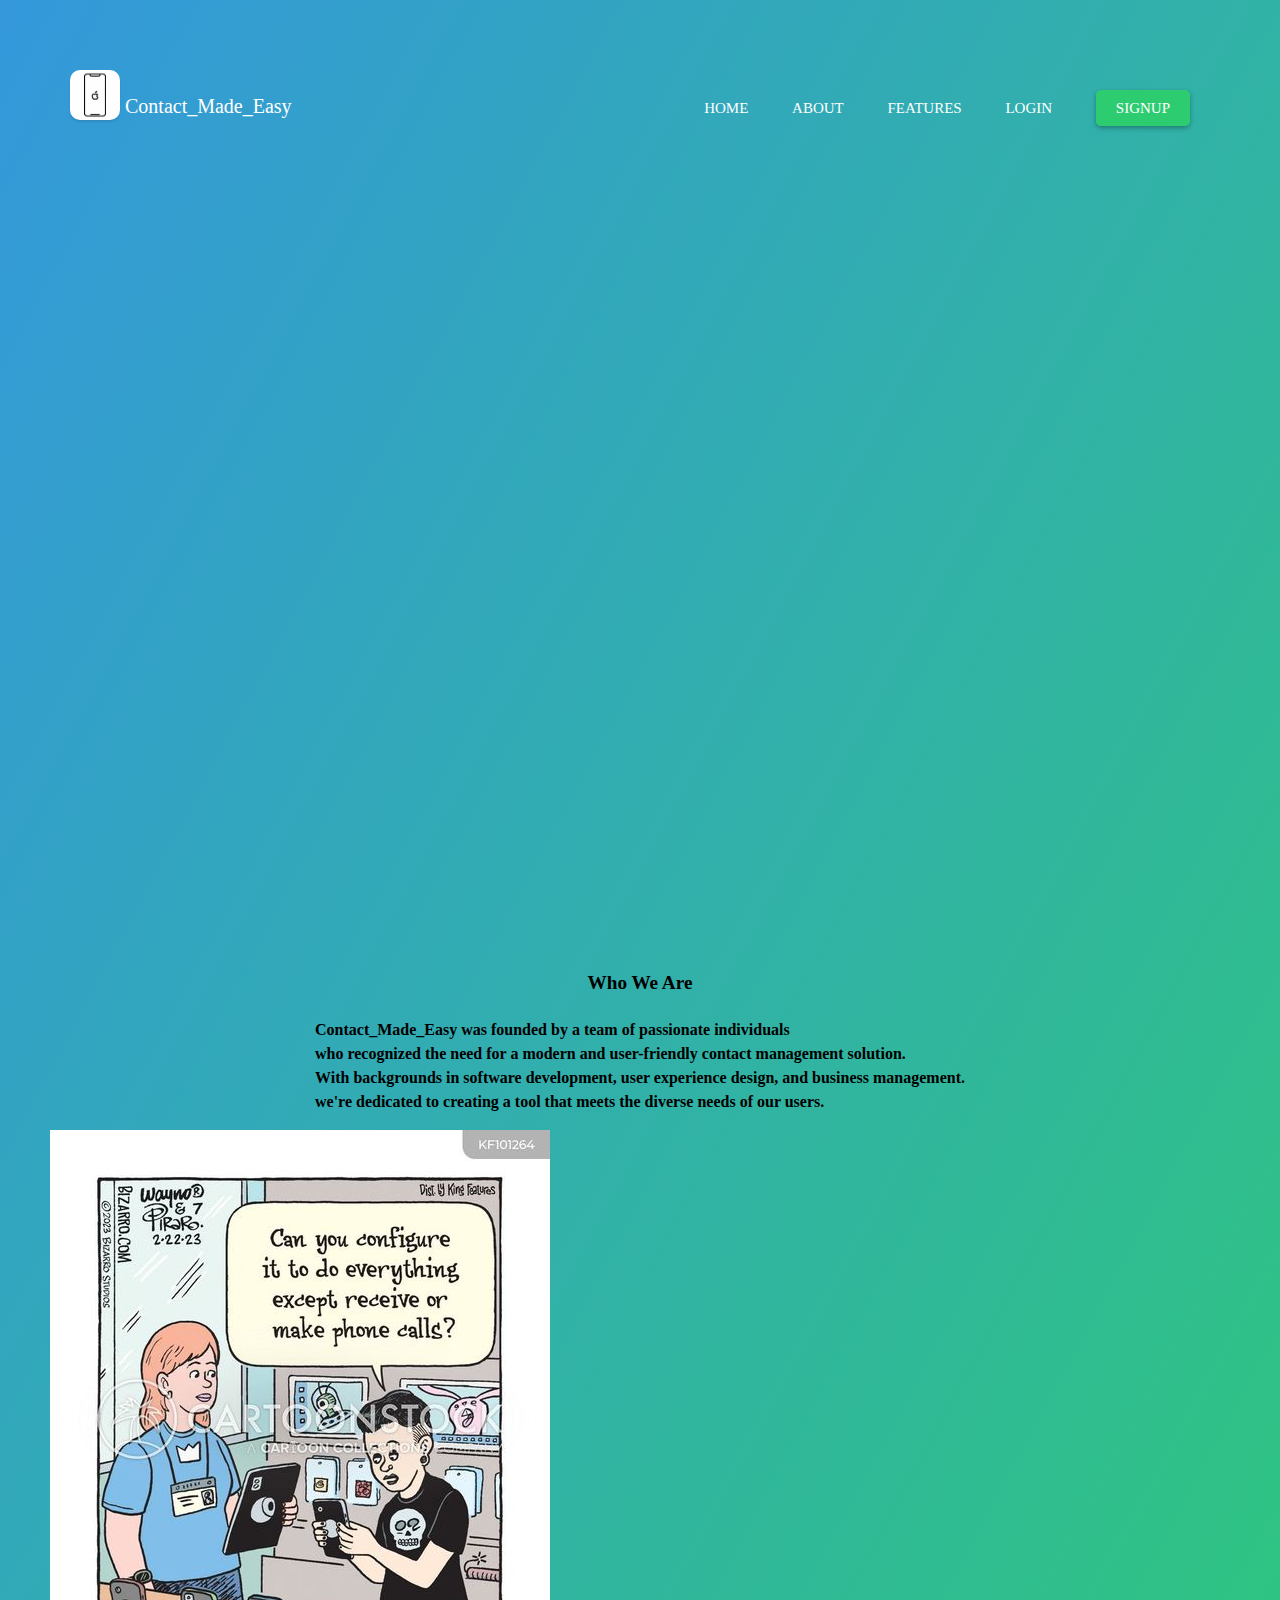
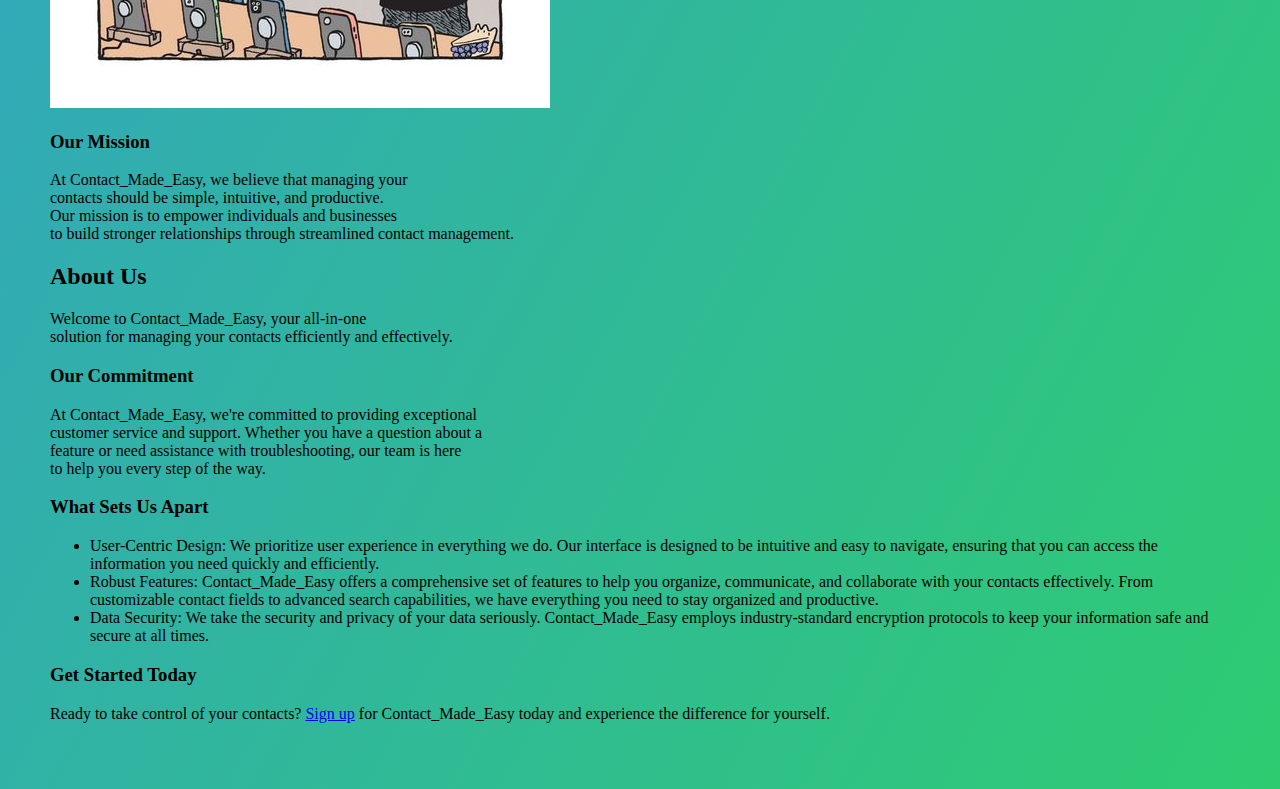
==== about_us.html @ 2ba915b5 "Okay" ====
<!DOCTYPE html>
<html lang="en">
<head>
	<meta charset="UTF-8">
	<meta name="viewport" content="width=device-width, initial-scale=1.0">
	<title>Contact Management App</title>
	<link rel="stylesheet" href="AboutUs.css">
</head>
<body>

<header>

	<div class="header-content" style="padding-left: 20px; padding-right: 20px; margin-right: 15px">
		<div class="nav-links">
			<a href="#">HOME</a>
			<a href="#">ABOUT</a>
			<a href="#">FEATURES</a>
			<a href="#">LOGIN</a>
			<a href="#" class="signup">SIGNUP</a>
		</div>

	</div>
</header>

<div class="container">

	<img src="asset/PhoneOne.jpeg" alt="PhoneOne Logo" class="phone-logo">

	<div class="app-name">Contact_Made_Easy</div>

	</div>

<div class = "hero-section">
	<div >
		<h3>Who We Are<span style="color: #4caf4f; display: block"> </span></h3>
		<p>Contact_Made_Easy was founded by a team of passionate individuals <br>
			who recognized the need for a modern and user-friendly contact management solution.<br>
			With backgrounds in software development, user experience design, and business management. <br>
			we're dedicated to creating a tool that meets the diverse needs of our users.</p>
	</div>
			<img src=" /asset/About.jpg" alt="About_Us_Logo,">

	<div class = "sub-hero-section">
		<div>
		<h3>Our Mission</h3>
		<p> At Contact_Made_Easy, we believe that managing your <br>
			contacts should be simple, intuitive, and productive. <br>
			Our mission is to empower individuals and businesses<br>
			to build stronger relationships through streamlined contact management.</p>
		</div>
		<div>
			<h2>About Us</h2>
			<p> Welcome to Contact_Made_Easy, your all-in-one <br>
				solution for managing your contacts efficiently and effectively.</p>

		</div>
		<div>
			<h3>Our Commitment</h3>
			<p> At Contact_Made_Easy, we're committed to providing exceptional <br>
				customer service and support. Whether you have a question about a <br>
				feature or need assistance with troubleshooting, our team is here <br>
				to help you every step of the way.</p>
		</div>
	</div>

	<div class = "sub-hero-section-A">
		<div>
		<h3>What Sets Us Apart <span style="color: #4caf4f; display: block"> </span></h3>
		<ul>
			<li>User-Centric Design: We prioritize user experience in everything we do. Our interface is designed to be intuitive and easy to navigate, ensuring that you can access the information you need quickly and efficiently.</li>
			<li>Robust Features: Contact_Made_Easy offers a comprehensive set of features to help you organize, communicate, and collaborate with your contacts effectively. From customizable contact fields to advanced search capabilities, we have everything you need to stay organized and productive.</li>
			<li>Data Security: We take the security and privacy of your data seriously. Contact_Made_Easy employs industry-standard encryption protocols to keep your information safe and secure at all times.</li>
		</ul>
	   </div>
		<div>
			<h3>Get Started Today</h3>
			<p>Ready to take control of your contacts? <a href="signup.html">Sign up</a> for Contact_Made_Easy today and experience the difference for yourself.</p>

		</div>
	</div>




</div>


</body>
</html>
---- AboutUs.css ----
body {
    margin: 0;
    padding: 50px;
    background: linear-gradient(to bottom right, #3498db, #2ecc71);
}
.container {
    position: relative;
    width: 100%;
    height: 100vh;
}
.phone-logo {
    position: absolute;
    top: 20px;
    left: 20px;
    width: 50px;
    height: auto;
    border-radius: 10px;
    box-shadow: 0 2px 2px rgba(0, 0, 0, 0.1);
    margin-left: auto;
    margin-right: auto;
}
.app-name {
    position: absolute;
    top: 45px;
    left: 75px;
    font-size: 20px;
    color: #fff;
    font-weight: lighter;
}
.header-content {
    position: absolute;
    display: flex;
    color: #fff;
    padding: 50px;
    font-weight: lighter;
    right: 35px;
    font-size: 15px;
    margin-left: auto;
    margin-right: auto;



}

.nav-links a {
    color: #fff;
    text-decoration: white;
    margin-left: 20px;
    margin-right: 20px;

}

.signup {
    color: #fff;
    text-decoration: none;
    margin-right: 20px;
    padding: 10px 20px;
    border-radius: 5px;
    background-color: #2ecc71;
    box-shadow: 0 2px 5px rgba(0, 0, 0, 0.3);
    cursor: pointer;
}


.signup-up-button:hover {
    background-color: #03130a;
    padding: 13px 23px;
}


.hero-section > div > h3{
    display: flex;
    justify-content: center;
    align-items: center;
    text-align: center;
    margin-bottom: 00px;
    flex-direction: column;


}

.hero-section > div > p{
    display: flex;
    justify-content: center;
    align-items: center;
    flex-direction: column;
}

.hero-section > div > h3 {
    font-weight: bold;
    font-size: 1.2em;
    line-height: 1.5;
    margin-bottom: 20px;
}

.hero-section > div > p {
    font-weight: bold;
    font-size: 1em;
    line-height: 1.5;
}
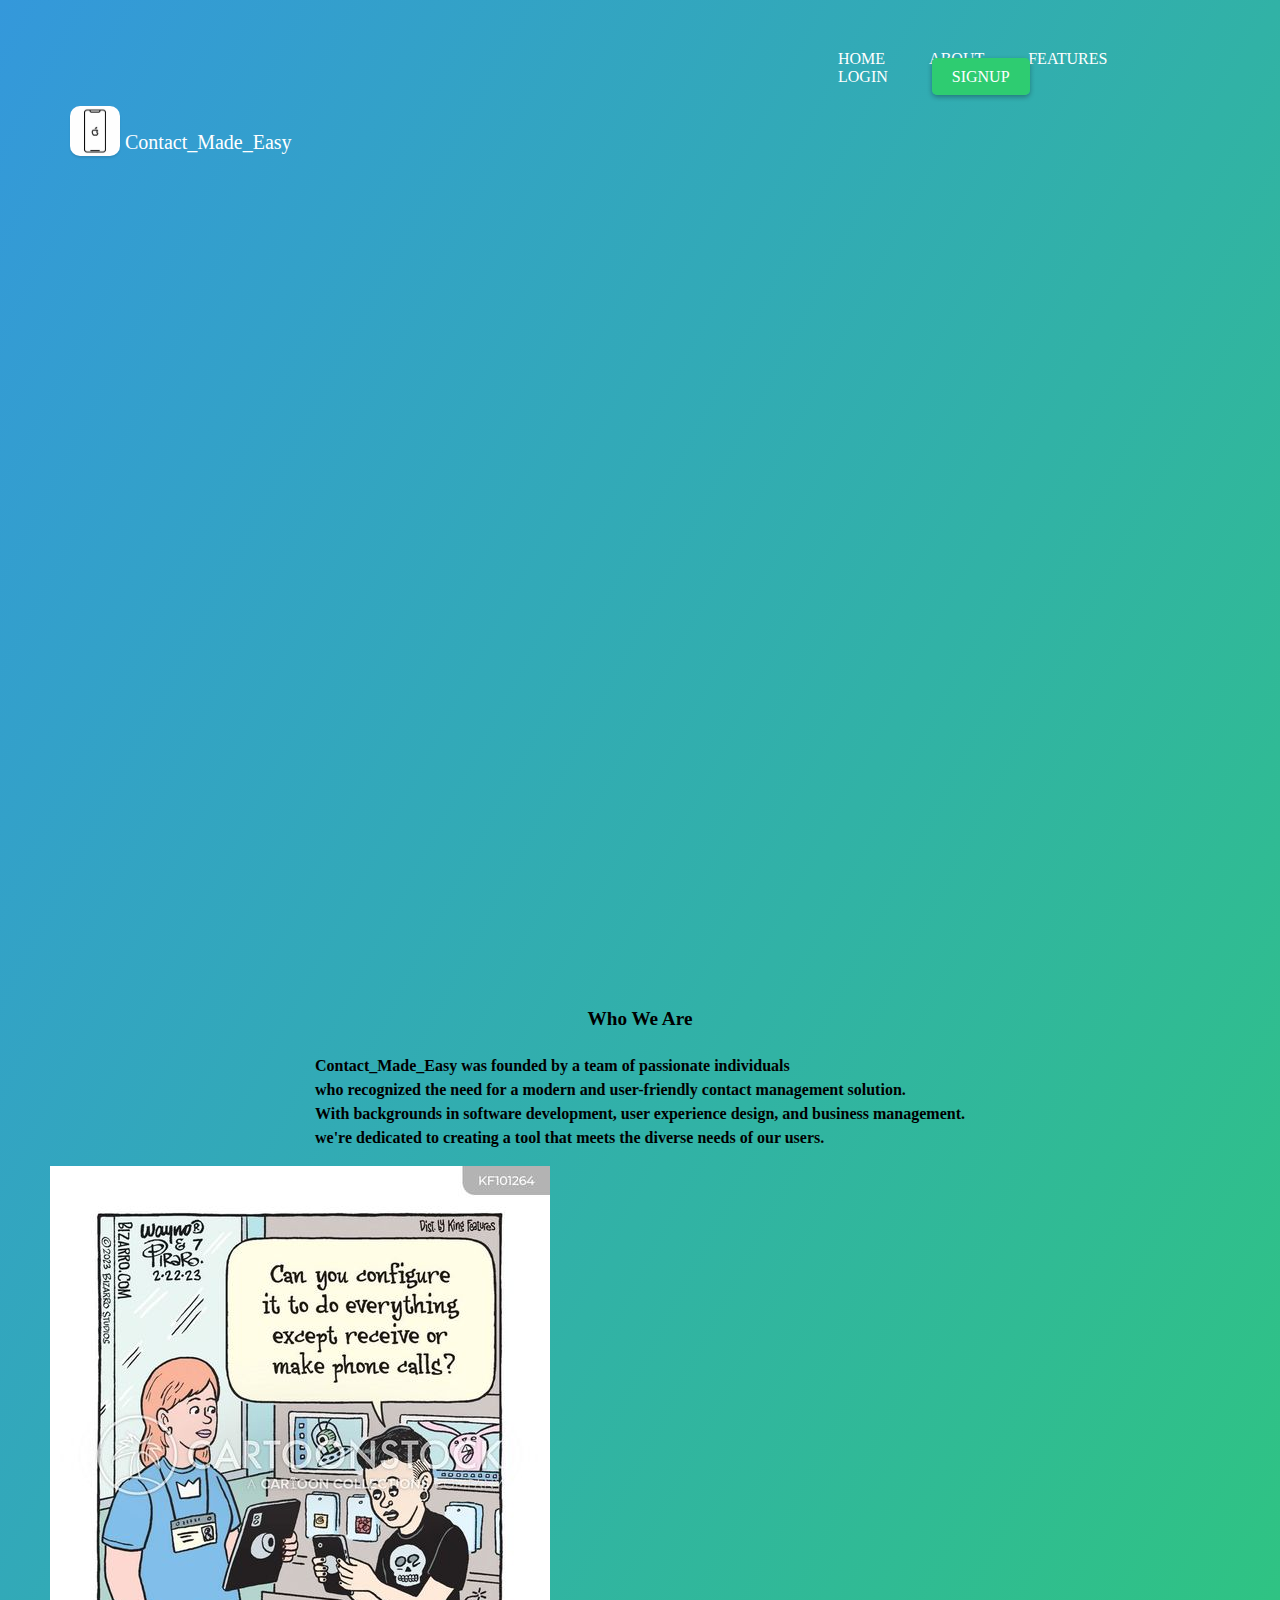
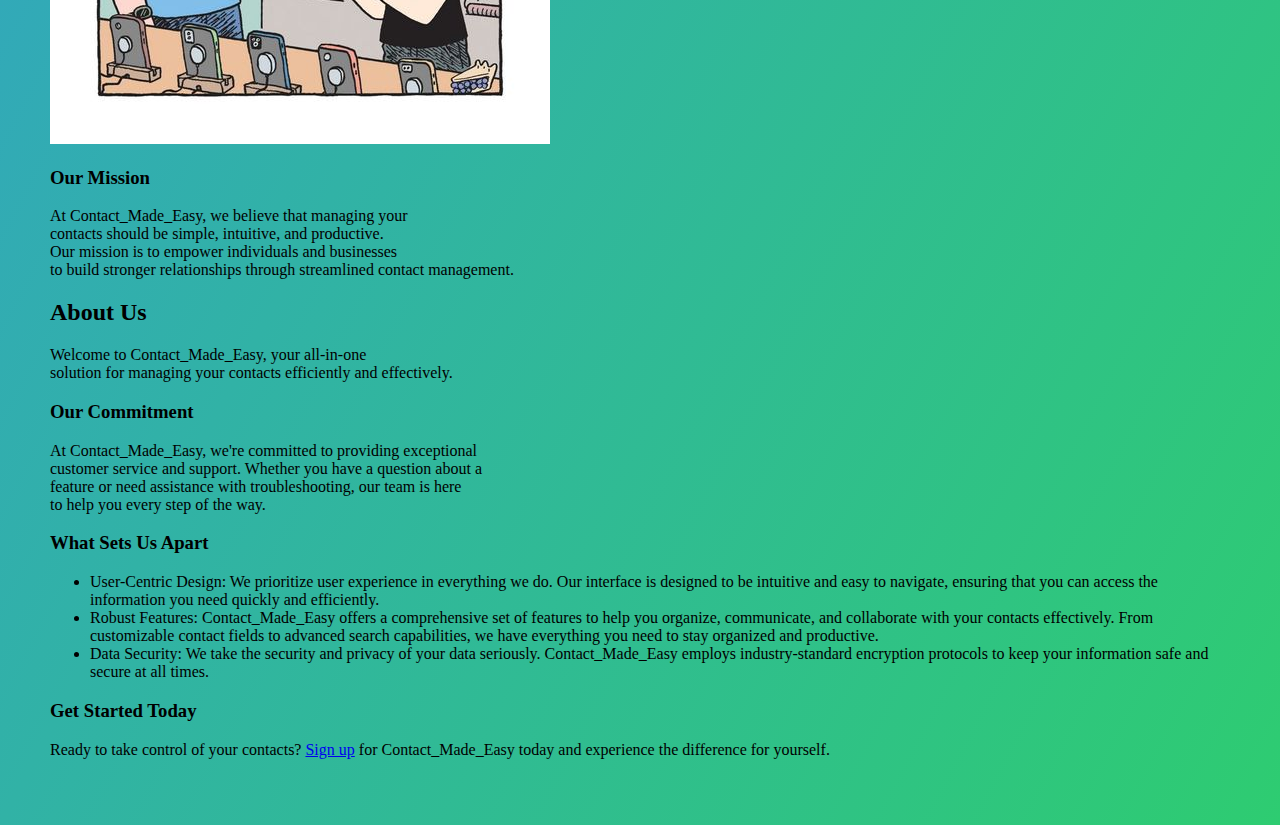
==== commit f21f6c38: "Front_End" ====
--- a/about_us.html
+++ b/about_us.html
@@ -10,13 +10,13 @@
 
 <header>
 
-	<div class="header-content" style="padding-left: 20px; padding-right: 20px; margin-right: 15px">
+	<div class="header-content" style="padding-left: 768px; padding-right: 20px; margin-right: 15px">
 		<div class="nav-links">
-			<a href="#">HOME</a>
-			<a href="#">ABOUT</a>
-			<a href="#">FEATURES</a>
-			<a href="#">LOGIN</a>
-			<a href="#" class="signup">SIGNUP</a>
+			<a href="index.html">HOME</a>
+			<a href="about_us.html">ABOUT</a>
+			<a href="features.html">FEATURES</a>
+			<a href="login.html">LOGIN</a>
+			<a href="signup.html" class="signup">SIGNUP</a>
 		</div>
 
 	</div>
--- a/AboutUs.css
+++ b/AboutUs.css
@@ -27,19 +27,18 @@
     color: #fff;
     font-weight: lighter;
 }
+.header {
+    display: flex;
+    justify-content: space-between;
+    align-items: center;
+    padding: 50px;
+    color: #fff;
+    font-weight: lighter;
+}
+
 .header-content {
-    position: absolute;
     display: flex;
-    color: #fff;
-    padding: 50px;
-    font-weight: lighter;
-    right: 35px;
-    font-size: 15px;
-    margin-left: auto;
-    margin-right: auto;
-
-
-
+    align-items: center;
 }
 
 .nav-links a {
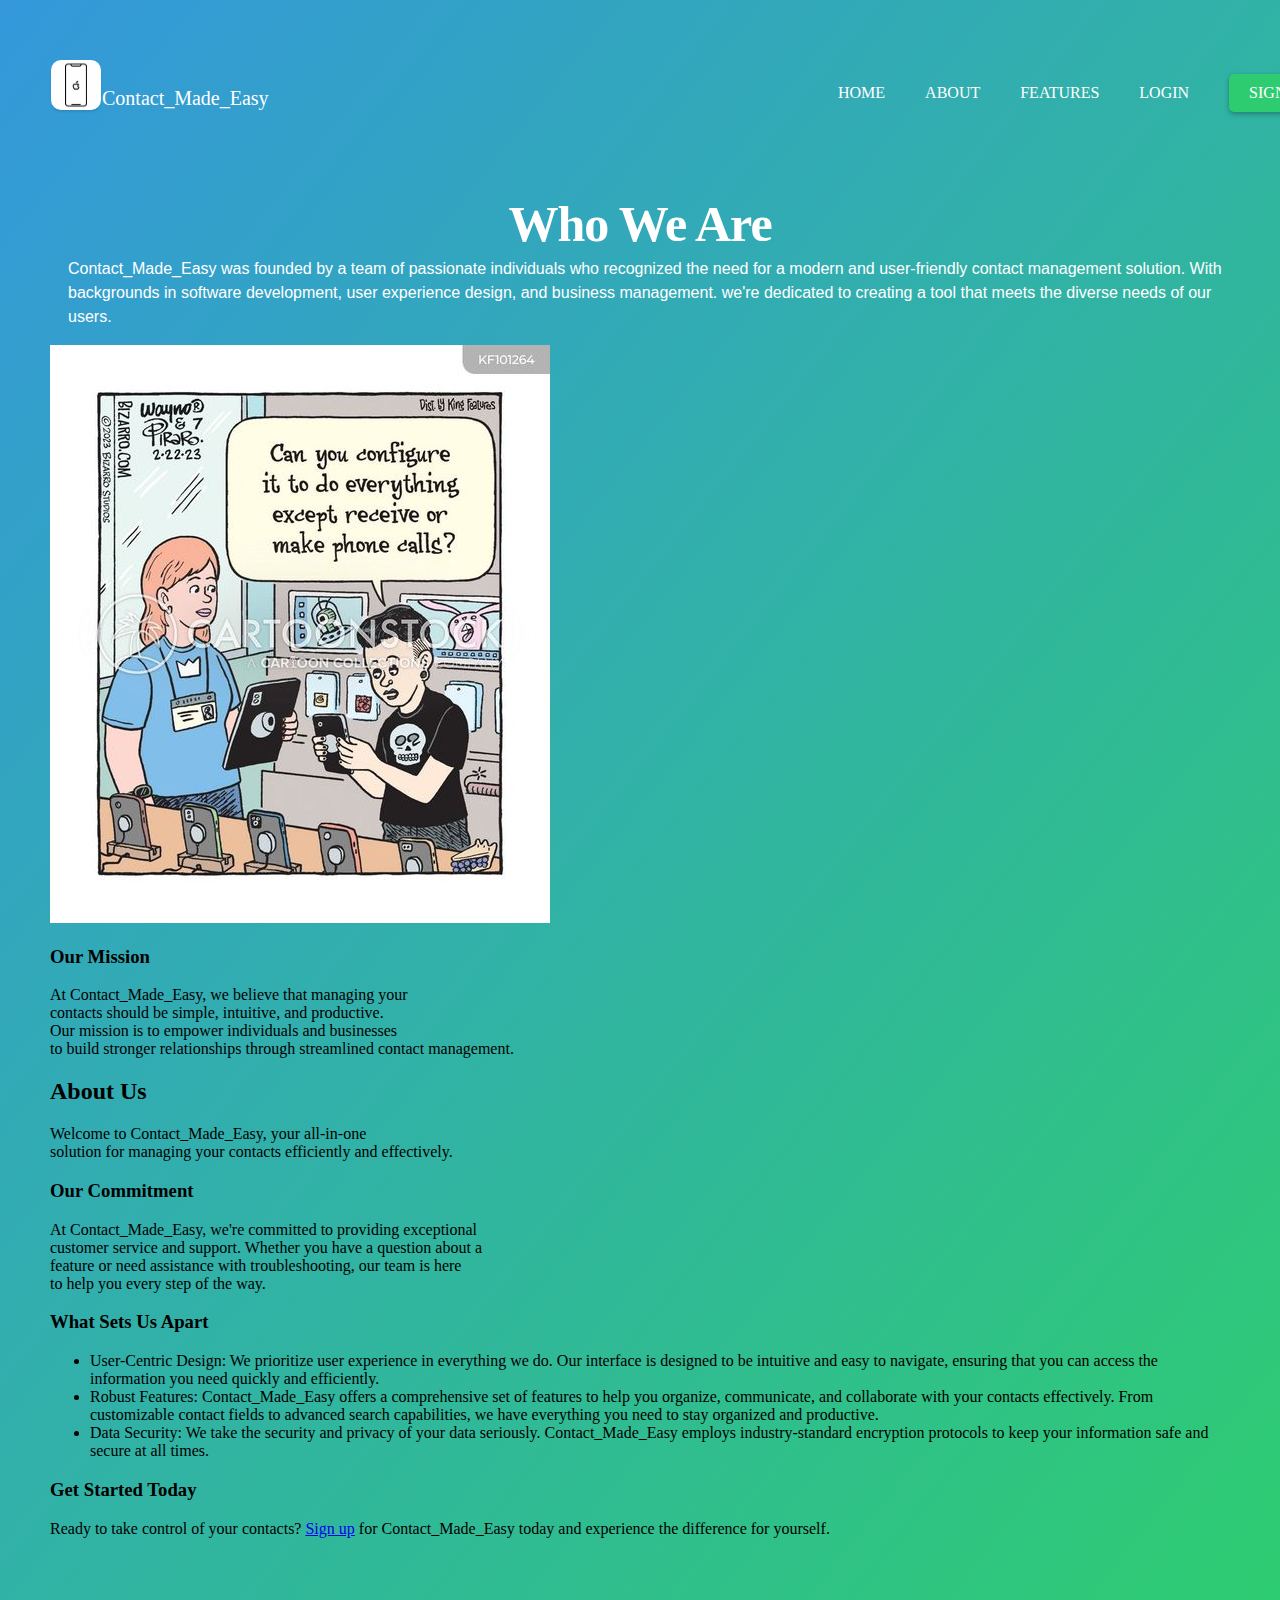
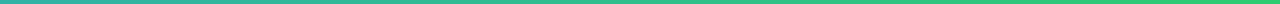
==== commit cf18ae71: "PenisActive" ====
--- a/about_us.html
+++ b/about_us.html
@@ -9,33 +9,29 @@
 <body>
 
 <header>
-
-	<div class="header-content" style="padding-left: 768px; padding-right: 20px; margin-right: 15px">
-		<div class="nav-links">
+	<div class="header-content" style="padding-left: 768px; padding-right: 49px; margin-right: 30px; padding-top: 10px; width: 480px">
+		<div class="nav-links" style="padding-right: 49px;padding-top: 14px;">
 			<a href="index.html">HOME</a>
 			<a href="about_us.html">ABOUT</a>
 			<a href="features.html">FEATURES</a>
-			<a href="login.html">LOGIN</a>
-			<a href="signup.html" class="signup">SIGNUP</a>
+			<a href="#">LOGIN</a>
+			<a href="#" class="signup">SIGNUP</a>
+		</div>
+
+		<div class="container">
+			<img src="asset/PhoneOne.jpeg" alt="PhoneOne Logo" class="phone-logo">
+			<div class="app-name">Contact_Made_Easy</div>
 		</div>
 
 	</div>
 </header>
 
-<div class="container">
-
-	<img src="asset/PhoneOne.jpeg" alt="PhoneOne Logo" class="phone-logo">
-
-	<div class="app-name">Contact_Made_Easy</div>
-
-	</div>
-
 <div class = "hero-section">
 	<div >
-		<h3>Who We Are<span style="color: #4caf4f; display: block"> </span></h3>
-		<p>Contact_Made_Easy was founded by a team of passionate individuals <br>
-			who recognized the need for a modern and user-friendly contact management solution.<br>
-			With backgrounds in software development, user experience design, and business management. <br>
+		<h3>Who We Are</h3>
+		<p> Contact_Made_Easy was founded by a team of passionate individuals
+			who recognized the need for a modern and user-friendly contact management solution.
+			With backgrounds in software development, user experience design, and business management.
 			we're dedicated to creating a tool that meets the diverse needs of our users.</p>
 	</div>
 			<img src=" /asset/About.jpg" alt="About_Us_Logo,">
--- a/AboutUs.css
+++ b/AboutUs.css
@@ -3,15 +3,55 @@
     padding: 50px;
     background: linear-gradient(to bottom right, #3498db, #2ecc71);
 }
+
+.header {
+    display: flex;
+    justify-content: space-between;
+    align-items: center;
+    padding: 50px;
+    color: #fff;
+    font-weight: lighter;
+    max-width: 1200px;
+    margin: 0 auto;
+}
+
+.nav-links {
+    display: flex;
+    justify-content: space-between;
+    align-items: center;
+    width: 100%;
+}
+.header-content {
+    display: flex;
+    align-items: center;
+}
 .container {
     position: relative;
     width: 100%;
-    height: 100vh;
+    margin: 0;
+    padding-top:50px;
+    /*display: flex;*/
+}
+
+.container > h1{
+    display: flex;
+    justify-content: center;
+    align-items: center;
+    position: relative;
+    width: 100%;
+    margin: 0;
+    padding-top:50px;
+}
+
+.container > div > h2{
+    position: absolute;
+    width: 100%;
+    color: white;
 }
 .phone-logo {
     position: absolute;
-    top: 20px;
-    left: 20px;
+    top: -1px;
+    left: -1296px;
     width: 50px;
     height: auto;
     border-radius: 10px;
@@ -21,25 +61,13 @@
 }
 .app-name {
     position: absolute;
-    top: 45px;
-    left: 75px;
+    top: 26px;
+    left: -1245px;
     font-size: 20px;
     color: #fff;
-    font-weight: lighter;
-}
-.header {
-    display: flex;
-    justify-content: space-between;
-    align-items: center;
-    padding: 50px;
-    color: #fff;
-    font-weight: lighter;
+    /*font-weight: lighter;*/
 }
 
-.header-content {
-    display: flex;
-    align-items: center;
-}
 
 .nav-links a {
     color: #fff;
@@ -65,35 +93,28 @@
     background-color: #03130a;
     padding: 13px 23px;
 }
-
-
 .hero-section > div > h3{
-    display: flex;
+    font-family: IBM Plex Sans, serif;
+    font-style: normal;
+    font-weight: 600;
+    font-size: 50px;
+    line-height: 65px;
+    text-align: center;
+    padding-top: 30px;
+    letter-spacing: -.02em;
+    color: #fff;
     justify-content: center;
-    align-items: center;
-    text-align: center;
-    margin-bottom: 00px;
-    flex-direction: column;
-
 
 }
 
 .hero-section > div > p{
-    display: flex;
+    font-family: Arial, serif;
+    font-style: normal;
+    font-weight: 400;
+    font-size: 16px;
+    line-height: 150.5%;
+    color: #fff;
+    padding-left: 18px;
     justify-content: center;
-    align-items: center;
-    flex-direction: column;
-}
-
-.hero-section > div > h3 {
-    font-weight: bold;
-    font-size: 1.2em;
-    line-height: 1.5;
-    margin-bottom: 20px;
-}
-
-.hero-section > div > p {
-    font-weight: bold;
-    font-size: 1em;
-    line-height: 1.5;
-}
+    margin-top: -50px;
+}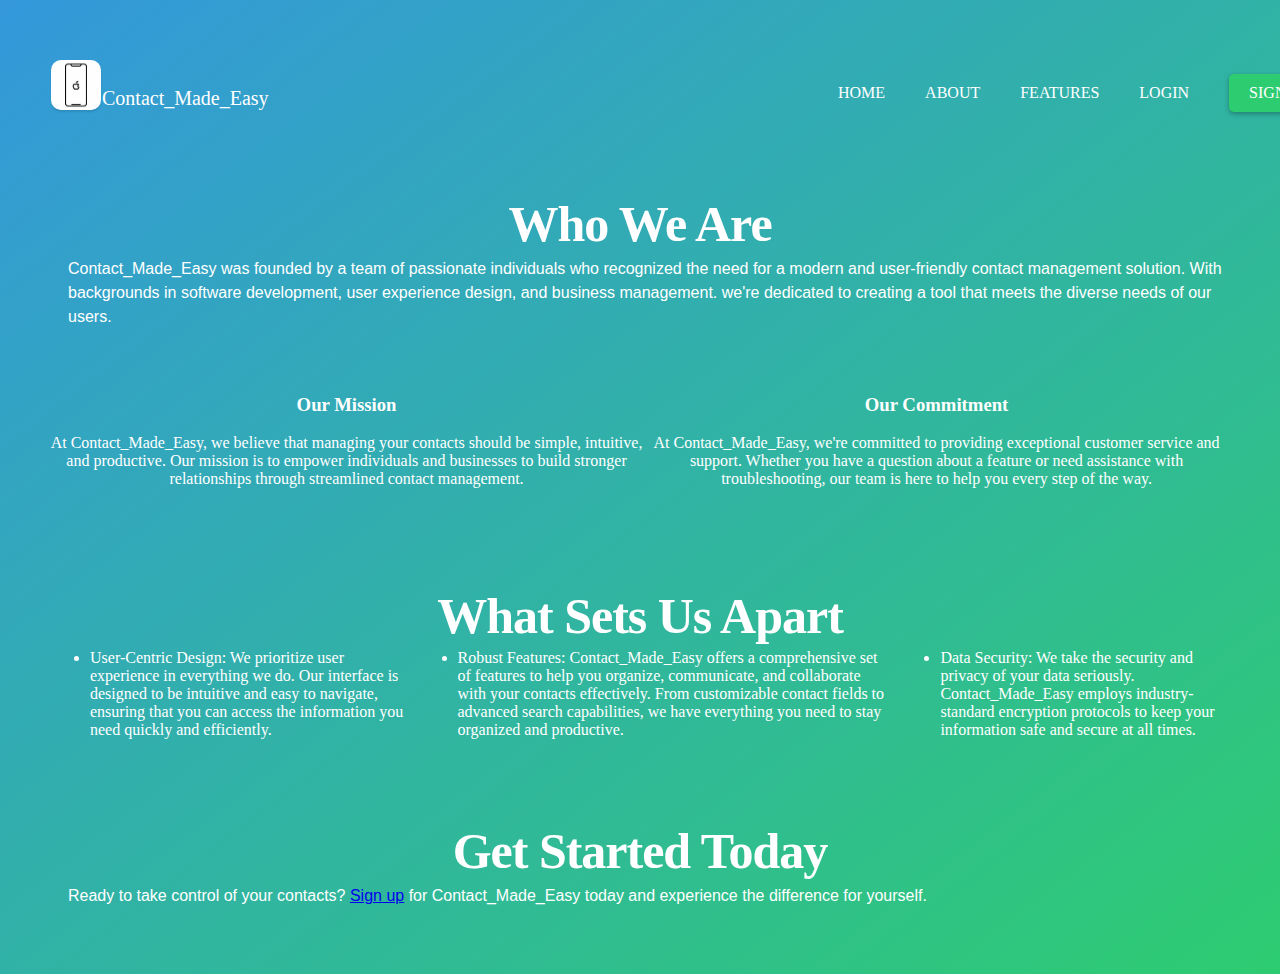
==== commit b0a1a1dc: "SleepIsGood" ====
--- a/about_us.html
+++ b/about_us.html
@@ -34,27 +34,27 @@
 			With backgrounds in software development, user experience design, and business management.
 			we're dedicated to creating a tool that meets the diverse needs of our users.</p>
 	</div>
-			<img src=" /asset/About.jpg" alt="About_Us_Logo,">
+<!--			<img src=" /asset/HAPPY_TWO.jpeg" alt="About_Us_Logo,">-->
 
 	<div class = "sub-hero-section">
 		<div>
-		<h3>Our Mission</h3>
-		<p> At Contact_Made_Easy, we believe that managing your <br>
-			contacts should be simple, intuitive, and productive. <br>
-			Our mission is to empower individuals and businesses<br>
-			to build stronger relationships through streamlined contact management.</p>
+			<h3>Our Mission</h3>
+			<p> At Contact_Made_Easy, we believe that managing your
+				contacts should be simple, intuitive, and productive.
+				Our mission is to empower individuals and businesses
+				to build stronger relationships through streamlined contact management.</p>
 		</div>
-		<div>
-			<h2>About Us</h2>
-			<p> Welcome to Contact_Made_Easy, your all-in-one <br>
-				solution for managing your contacts efficiently and effectively.</p>
+<!--		<div>-->
+<!--			<h3>Our App</h3>-->
+<!--			<p> Welcome to Contact_Made_Easy, your all-in-one-->
+<!--				solution for managing your contacts efficiently and effectively.</p>-->
 
-		</div>
+<!--		</div>-->
 		<div>
 			<h3>Our Commitment</h3>
-			<p> At Contact_Made_Easy, we're committed to providing exceptional <br>
-				customer service and support. Whether you have a question about a <br>
-				feature or need assistance with troubleshooting, our team is here <br>
+			<p> At Contact_Made_Easy, we're committed to providing exceptional
+				customer service and support. Whether you have a question about a
+				feature or need assistance with troubleshooting, our team is here
 				to help you every step of the way.</p>
 		</div>
 	</div>
@@ -68,13 +68,12 @@
 			<li>Data Security: We take the security and privacy of your data seriously. Contact_Made_Easy employs industry-standard encryption protocols to keep your information safe and secure at all times.</li>
 		</ul>
 	   </div>
-		<div>
-			<h3>Get Started Today</h3>
-			<p>Ready to take control of your contacts? <a href="signup.html">Sign up</a> for Contact_Made_Easy today and experience the difference for yourself.</p>
+	</div>
+	<div class="sub-hero-section-B">
+		<h3>Get Started Today</h3>
+		<p>Ready to take control of your contacts? <a href="signup.html">Sign up</a> for Contact_Made_Easy today and experience the difference for yourself.</p>
 
-		</div>
 	</div>
-
 
 
 
--- a/AboutUs.css
+++ b/AboutUs.css
@@ -117,4 +117,65 @@
     padding-left: 18px;
     justify-content: center;
     margin-top: -50px;
+}
+
+.sub-hero-section{
+    /*line-height: 150.5%;*/
+    display: flex;
+    color: #fff;
+    justify-content: center;
+    text-align: center;
+    /*gap: 20px;*/
+    padding-top: 30px;
+    align-items: center;
+}
+
+.sub-hero-section > p{
+    font-family: Arial, serif;
+    font-style: normal;
+    /*font-weight: 400;*/
+    font-size: 16px;
+}
+
+.sub-hero-section-A > div > h3 {
+    font-family: IBM Plex Sans, serif;
+    font-style: normal;
+    font-weight: 600;
+    font-size: 50px;
+    line-height: 65px;
+    text-align: center;
+    padding-top: 30px;
+    letter-spacing: -.02em;
+    color: #fff;
+    justify-content: center;
+    align-items: center;
+}
+
+.sub-hero-section-A > div > ul{
+    display: flex;
+    color: white;
+    justify-content: space-evenly;
+    gap: 50px;
+    margin-top: -50px;
+}
+
+.sub-hero-section-A > div > ul{
+    display: flex;
+    color: white;
+    justify-content: space-evenly;
+    gap: 50px;
+    margin-top: -50px;
+}
+
+.sub-hero-section-B > h3 > p{
+    font-family: Arial, serif;
+    font-style: normal;
+    font-weight: 400;
+    font-size: 16px;
+    line-height: 150.5%;
+    color: #fff;
+    padding-left: 18px;
+    justify-content: center;
+    margin-top: -50px;
+
 }